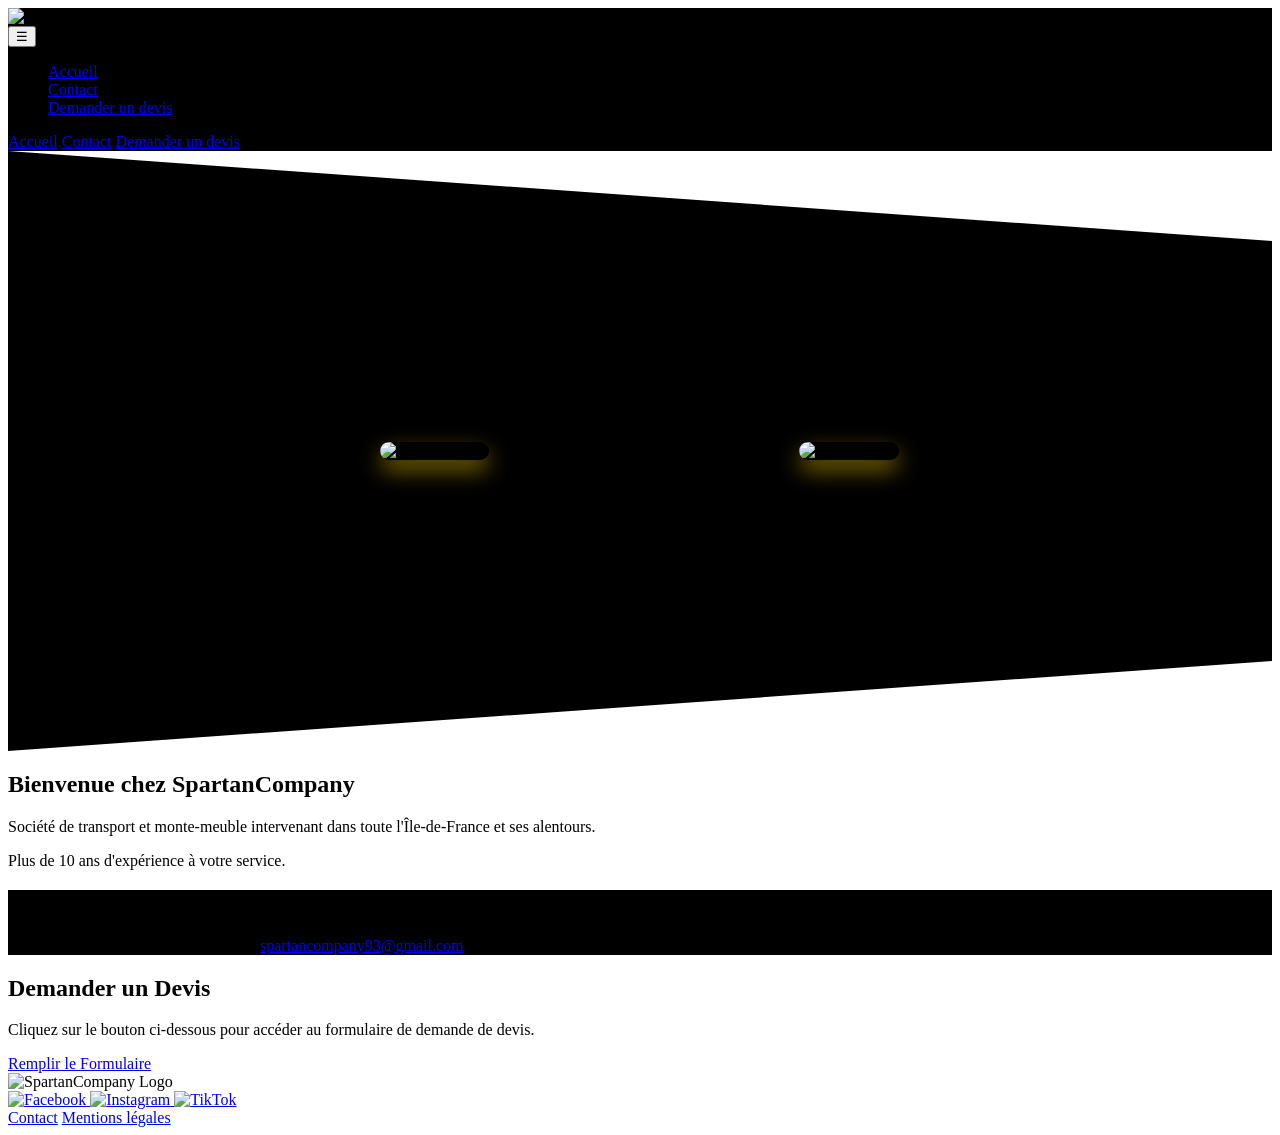
==== Desktop/Site internet Fehd/index.html @ 4c07f2ba "Renommage de Spartan Company V8.html en index.html" ====
<!DOCTYPE html>
<html lang="fr">
<head>
    <meta charset="UTF-8">
    <meta name="viewport" content="width=device-width, initial-scale=1.0">
    <title>SpartanCompany</title>
    <script src="https://cdn.tailwindcss.com"></script>
    <style>
        .bg-gradient-spartan {
            background: linear-gradient(135deg, #000000, #000000, #000000);
        }
        .bg-gradient-footer {
            background: linear-gradient(400deg, #000000, #000000, #000000);
        }
        .nav-link {
            transition: all 0.3s ease-in-out;
        }
        .nav-link:hover {
            color: #FFD700;
            text-shadow: 0 0 10px rgba(0, 0, 0, 0.8);
        }
        .diagonal-section {
            position: relative;
            background: linear-gradient(135deg, #000000, #000000);
            height: 600px;
            clip-path: polygon(0 0, 100% 15%, 100% 85%, 0 100%);
            display: flex;
            align-items: center;
            justify-content: space-evenly;
            padding: 0 5%;
        }
        .image-container img {
            width: 100%;
            max-width: 500px;
            border-radius: 40px;
            box-shadow: 0 10px 22px rgba(255, 208, 0, 0.5);
        }
    </style>
</head>
<body class="bg-black text-white font-sans">
<!-- Header -->
<header class="bg-gradient-spartan p-6 flex items-center justify-between shadow-md">
    <!-- Logo de l'entreprise -->
    <img src="c:\\Users\\Abderrahim\\Desktop\\Site internet Fehd\\assets\\Spartan.png.png" alt="Spartan.png" class="h-36 mb-4">


    
<!-- Menu Mobile Centré & Visible -->
<div class="md:hidden flex justify-center mt-4 relative z-50">
    <button id="menu-toggle" class="text-white text-3xl focus:outline-none">&#9776;</button>
</div>

<!-- Dropdown Menu amélioré -->
<div id="dropdown-menu" class="hidden absolute top-24 left-1/2 transform -translate-x-1/2 w-64 bg-gray-900 bg-opacity-95 shadow-lg rounded-lg text-center border border-yellow-500 z-50">
    <ul class="text-center py-4">
        <li class="py-3 border-b border-gray-700"><a href="#accueil" class="text-white hover:bg-red-700 px-6 py-3 block rounded-lg">Accueil</a></li>
        <li class="py-3 border-b border-gray-700"><a href="#contact" class="text-white hover:bg-red-700 px-6 py-3 block rounded-lg">Contact</a></li>
        <li class="py-3"><a href="#devis" class="text-white hover:bg-red-700 px-6 py-3 block rounded-lg">Demander un devis</a></li>
    </ul>
</div>

<!-- Script pour activer/désactiver le menu -->
<script>
    document.getElementById("menu-toggle").addEventListener("click", function() {
        let menu = document.getElementById("dropdown-menu");
        menu.classList.toggle("hidden");
    });
</script>



    
<nav id="menu" class="hidden md:flex space-x-8 justify-center w-full">
        <a href="#accueil" class="bg-black-700 hover:bg-yellow-600 text-white font-bold py-3 px-8 rounded transition duration-300">Accueil</a>
        <a href="#contact" class="bg-black-700 hover:bg-yellow-600 text-white font-bold py-3 px-8 rounded transition duration-300">Contact</a>
        <a href="#devis" class="bg-black-700 hover:bg-yellow-600 text-white font-bold py-3 px-8 rounded transition duration-300">Demander un devis</a>
    </nav>
</header>

<!-- Section avec images et séparation diagonale -->
<section class="diagonal-section flex flex-col md:flex-row">
    <div class="image-container">
        <img src="c:\\Users\\Abderrahim\\Desktop\\Site internet Fehd\\assets\\PhotoMonteMeuble.jpg" alt="Image Gauche">
    </div>
    <div class="image-container">
        <img src="c:\\Users\\Abderrahim\\Desktop\\Site internet Fehd\\assets\\Imagelibredroit1.jpg" alt="Image Droite">
    </div>
</section>

<div class="w-full h-1 bg-yellow-500 my-4"></div>

<!-- Accueil -->
<section id="accueil" class="h-screen flex flex-col items-center justify-center text-center text-white bg-cover bg-center bg-black">
    <h1 class="text-5xl md:text-6xl font-extrabold mb-4 drop-shadow-lg text-yellow-500">Bienvenue chez SpartanCompany</h1>
    <p class="text-lg md:text-xl max-w-2xl text-gray-300">Société de transport et monte-meuble intervenant dans toute l'Île-de-France et ses alentours.</p>
    <p class="text-md md:text-lg mt-4 text-gray-300">Plus de 10 ans d'expérience à votre service.</p>
</section>

<div class="w-full h-1 bg-yellow-500 my-4"></div>

<!-- Contact -->
<section id="contact" class="p-20 text-center bg-gradient-footer">
    <h2 class="text-4xl md:text-5xl font-bold text-white-500 mb-6">Contact</h2>
    <p class="text-lg text-gray-300 max-w-3xl mx-auto mb-10">Pour toute question, contactez-nous à : 
        <a href="mailto:spartancompany93@gmail.com" class="text-yellow-500 hover:underline">spartancompany93@gmail.com</a>
    </p>
</section>

<div class="w-full h-1 bg-yellow-500 my-4"></div>

<!-- Devis -->
<section id="devis" class="p-16 text-center">
    <h2 class="text-5xl font-bold text-white-500 mb-6">Demander un Devis</h2>
    <p class="text-lg text-gray-300 mb-6">Cliquez sur le bouton ci-dessous pour accéder au formulaire de demande de devis.</p>
    <a href="https://docs.google.com/forms/d/e/1FAIpQLSeJMh0LOUDkcUr1V93ugYY1_ZaERdU3kkNGOzbXgWvuNvlpmg/viewform?usp=dialog" target="_blank" class="bg-yellow-500 hover:bg-yellow-600 text-black font-bold py-3 px-8 rounded transition duration-300">Remplir le Formulaire</a>
</section>


<!-- Liens vers les réseaux sociaux (déplacés dans le footer) -->
<footer class="p-12 bg-black-footer text-white text-center">
    <div class="container mx-auto flex flex-col items-center">
        <img src="c:\\Users\\Abderrahim\\Desktop\\Site internet Fehd\\assets\\Spartan.png.png" alt="SpartanCompany Logo" class="h-20 mb-4">
        <div class="flex space-x-4 mb-4">
            <a href="https://www.facebook.com/profile.php?id=61571814646691" target="_blank">
                <img src="c:\\Users\\Abderrahim\\Desktop\\Site internet Fehd\\assets\\facebook.png.png" alt="Facebook" class="max-w-[50px] md:max-w-[70px]">
            </a>
            <a href="https://www.instagram.com/spartan__company/" target="_blank">
                <img src="c:\\Users\\Abderrahim\\Desktop\\Site internet Fehd\\assets\\instagram.png.png" alt="Instagram" class="max-w-[50px] md:max-w-[70px]">
            </a>
            <a href="https://www.tiktok.com/@spartcompany?lang=fr" target="_blank">
                <img src="c:\Users\Abderrahim\Desktop\Site internet Fehd\assets\tiktokblanc2.png" alt="TikTok" class="max-w-[50px] md:max-w-[70px]">

                <div class="flex justify-center space-x-10 text-gray-300 items-center">
                    <a href="mailto:spartancompany93@gmail.com" class="hover:text-yellow-500">Contact</a>
                    <a href="c:\\Users\\Abderrahim\\Desktop\\Site internet Fehd\\mention légal V2.html" target="_blank" class="hover:text-yellow-500">Mentions légales</a>
            </a>
        </div>
    </div>
</footer>
</body>
</html>
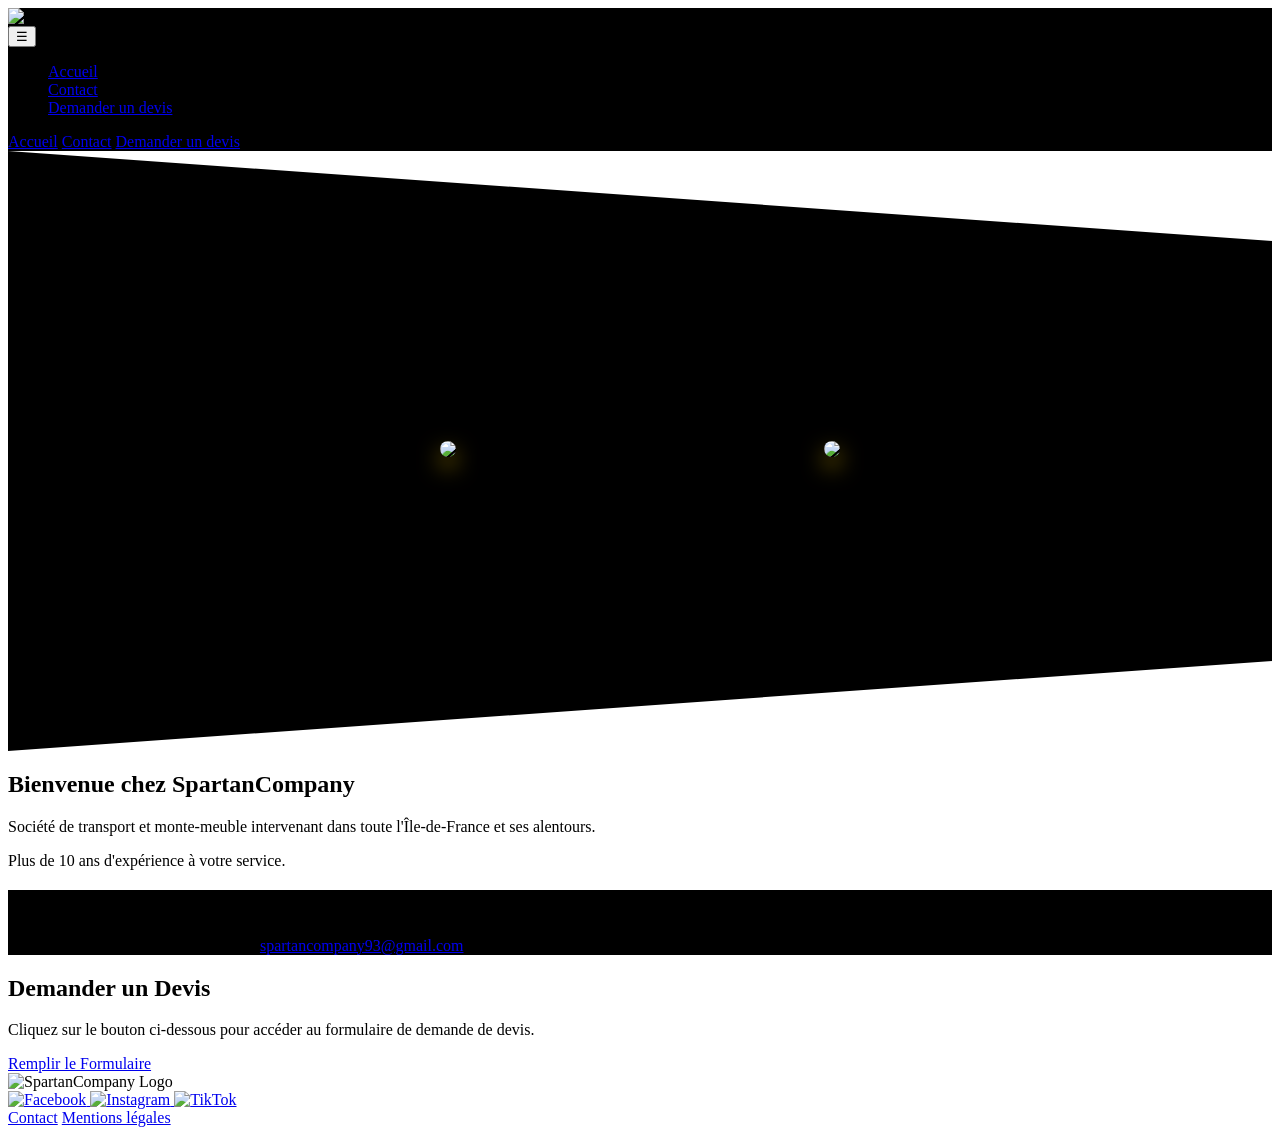
==== commit d0d7ae3c: "Update index.html" ====
--- a/Desktop/Site internet Fehd/index.html
+++ b/Desktop/Site internet Fehd/index.html
@@ -80,10 +80,10 @@
 <!-- Section avec images et séparation diagonale -->
 <section class="diagonal-section flex flex-col md:flex-row">
     <div class="image-container">
-        <img src="c:\\Users\\Abderrahim\\Desktop\\Site internet Fehd\\assets\\PhotoMonteMeuble.jpg" alt="Image Gauche">
+        <img src="c:https://github.com/Snake93300/SiteSpartan/edit/main/Desktop/Site%20internet%20Fehd/index.html alt="Image Gauche">
     </div>
     <div class="image-container">
-        <img src="c:\\Users\\Abderrahim\\Desktop\\Site internet Fehd\\assets\\Imagelibredroit1.jpg" alt="Image Droite">
+        <img src="c:https://github.com/Snake93300/SiteSpartan/edit/main/Desktop/Site%20internet%20Fehd/index.html alt="Image Droite">
     </div>
 </section>
 
@@ -132,7 +132,7 @@
 
                 <div class="flex justify-center space-x-10 text-gray-300 items-center">
                     <a href="mailto:spartancompany93@gmail.com" class="hover:text-yellow-500">Contact</a>
-                    <a href="c:\\Users\\Abderrahim\\Desktop\\Site internet Fehd\\mention légal V2.html" target="_blank" class="hover:text-yellow-500">Mentions légales</a>
+                    <a href="c:\\Users\\Abderrahim\\Desktop\\Site internet Fehd\\mentions-legales.html" target="_blank" class="hover:text-yellow-500">Mentions légales</a>
             </a>
         </div>
     </div>
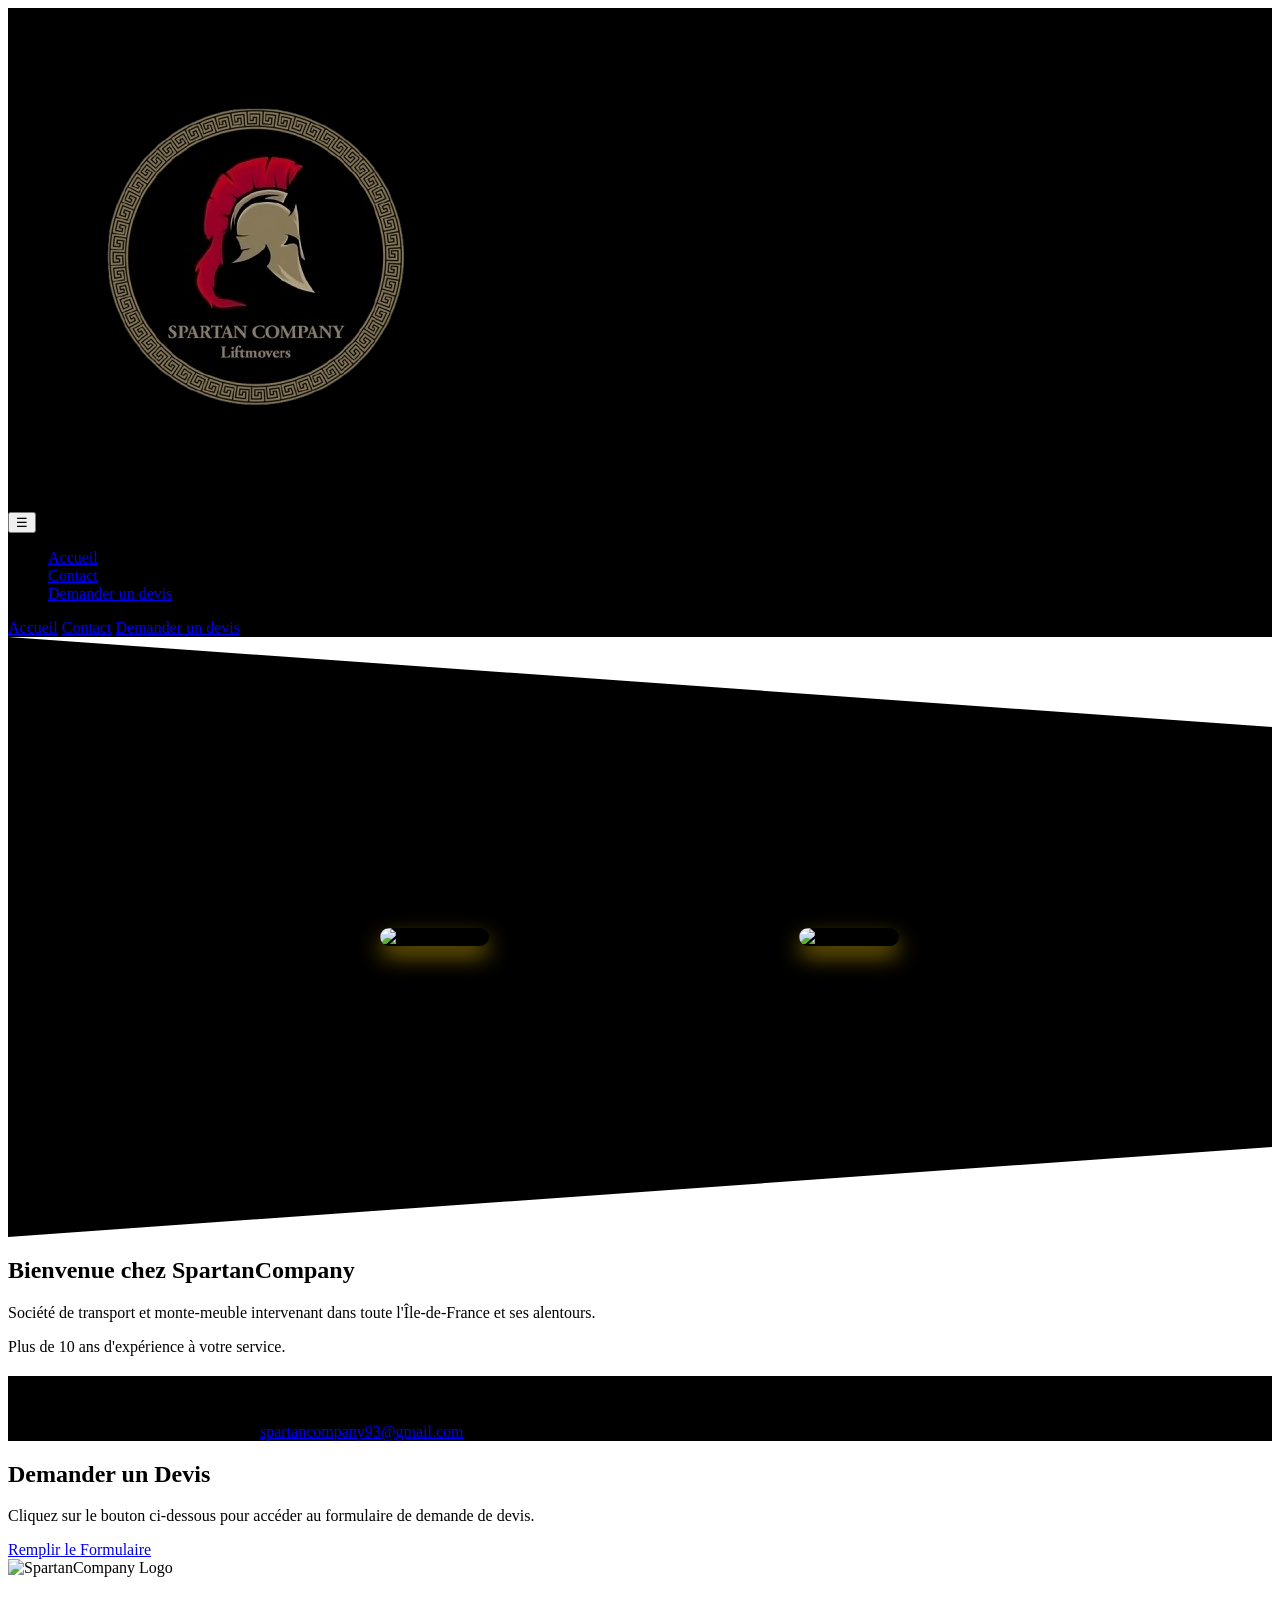
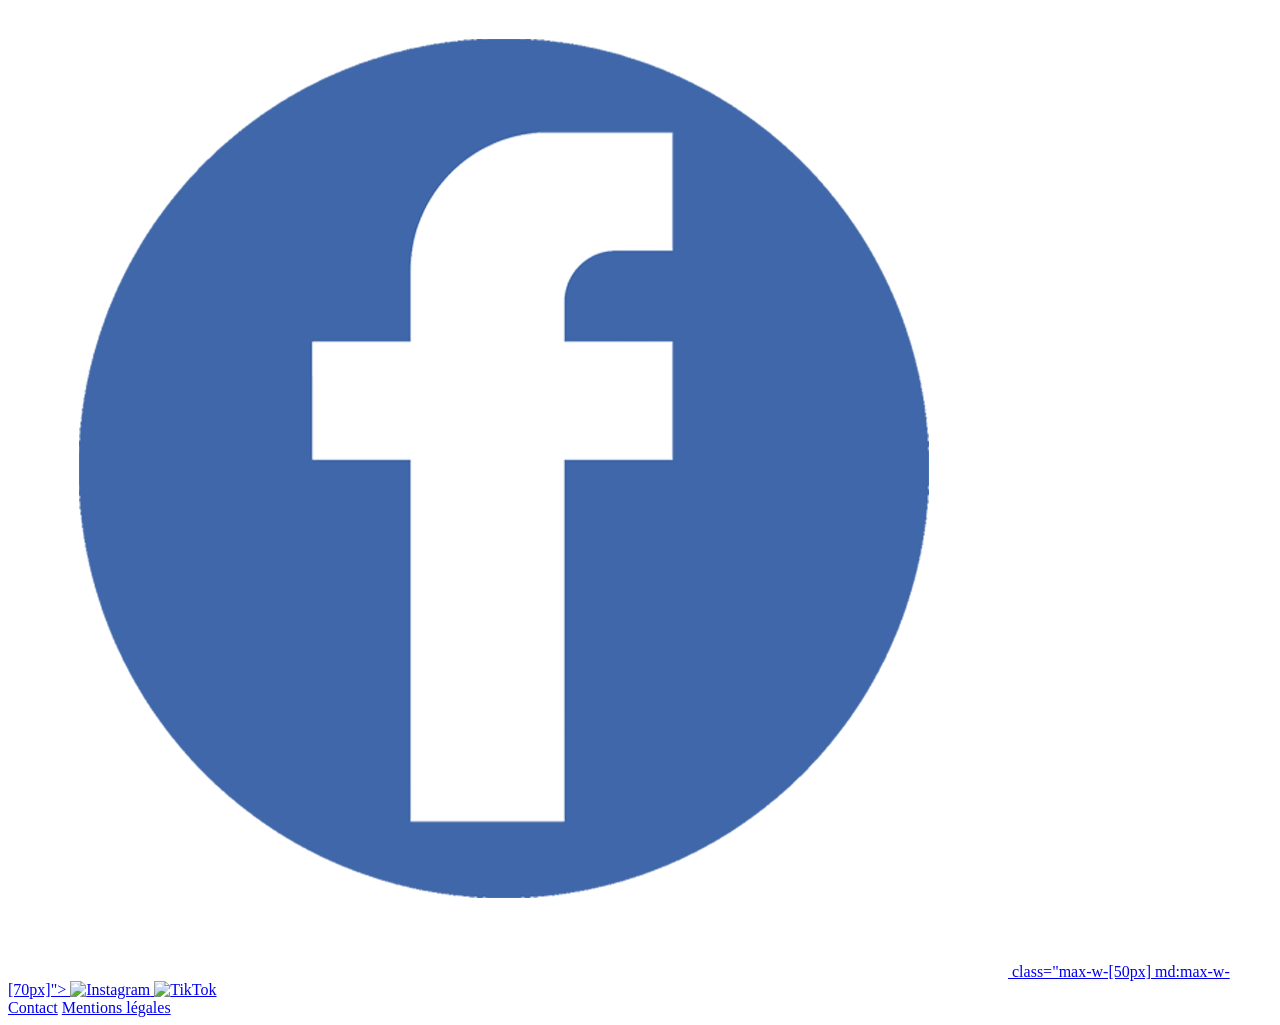
==== commit 9b8a4371: "Update index.html" ====
--- a/Desktop/Site internet Fehd/index.html
+++ b/Desktop/Site internet Fehd/index.html
@@ -41,7 +41,7 @@
 <!-- Header -->
 <header class="bg-gradient-spartan p-6 flex items-center justify-between shadow-md">
     <!-- Logo de l'entreprise -->
-    <img src="c:\\Users\\Abderrahim\\Desktop\\Site internet Fehd\\assets\\Spartan.png.png" alt="Spartan.png" class="h-36 mb-4">
+<img src="assets/Spartan.png.png" alt="Logo Spartan" class="h-36 mb-4">
 
 
     
@@ -80,10 +80,10 @@
 <!-- Section avec images et séparation diagonale -->
 <section class="diagonal-section flex flex-col md:flex-row">
     <div class="image-container">
-        <img src="c:https://github.com/Snake93300/SiteSpartan/edit/main/Desktop/Site%20internet%20Fehd/index.html alt="Image Gauche">
+       <img src="assets/image_gauche.png" alt="Image Gauche">
     </div>
     <div class="image-container">
-        <img src="c:https://github.com/Snake93300/SiteSpartan/edit/main/Desktop/Site%20internet%20Fehd/index.html alt="Image Droite">
+       <img src="assets/image_droite.png" alt="Image Droite">
     </div>
 </section>
 
@@ -122,7 +122,7 @@
         <img src="c:\\Users\\Abderrahim\\Desktop\\Site internet Fehd\\assets\\Spartan.png.png" alt="SpartanCompany Logo" class="h-20 mb-4">
         <div class="flex space-x-4 mb-4">
             <a href="https://www.facebook.com/profile.php?id=61571814646691" target="_blank">
-                <img src="c:\\Users\\Abderrahim\\Desktop\\Site internet Fehd\\assets\\facebook.png.png" alt="Facebook" class="max-w-[50px] md:max-w-[70px]">
+                <img src="assets/facebook.png.png" alt="Facebook"> class="max-w-[50px] md:max-w-[70px]">
             </a>
             <a href="https://www.instagram.com/spartan__company/" target="_blank">
                 <img src="c:\\Users\\Abderrahim\\Desktop\\Site internet Fehd\\assets\\instagram.png.png" alt="Instagram" class="max-w-[50px] md:max-w-[70px]">
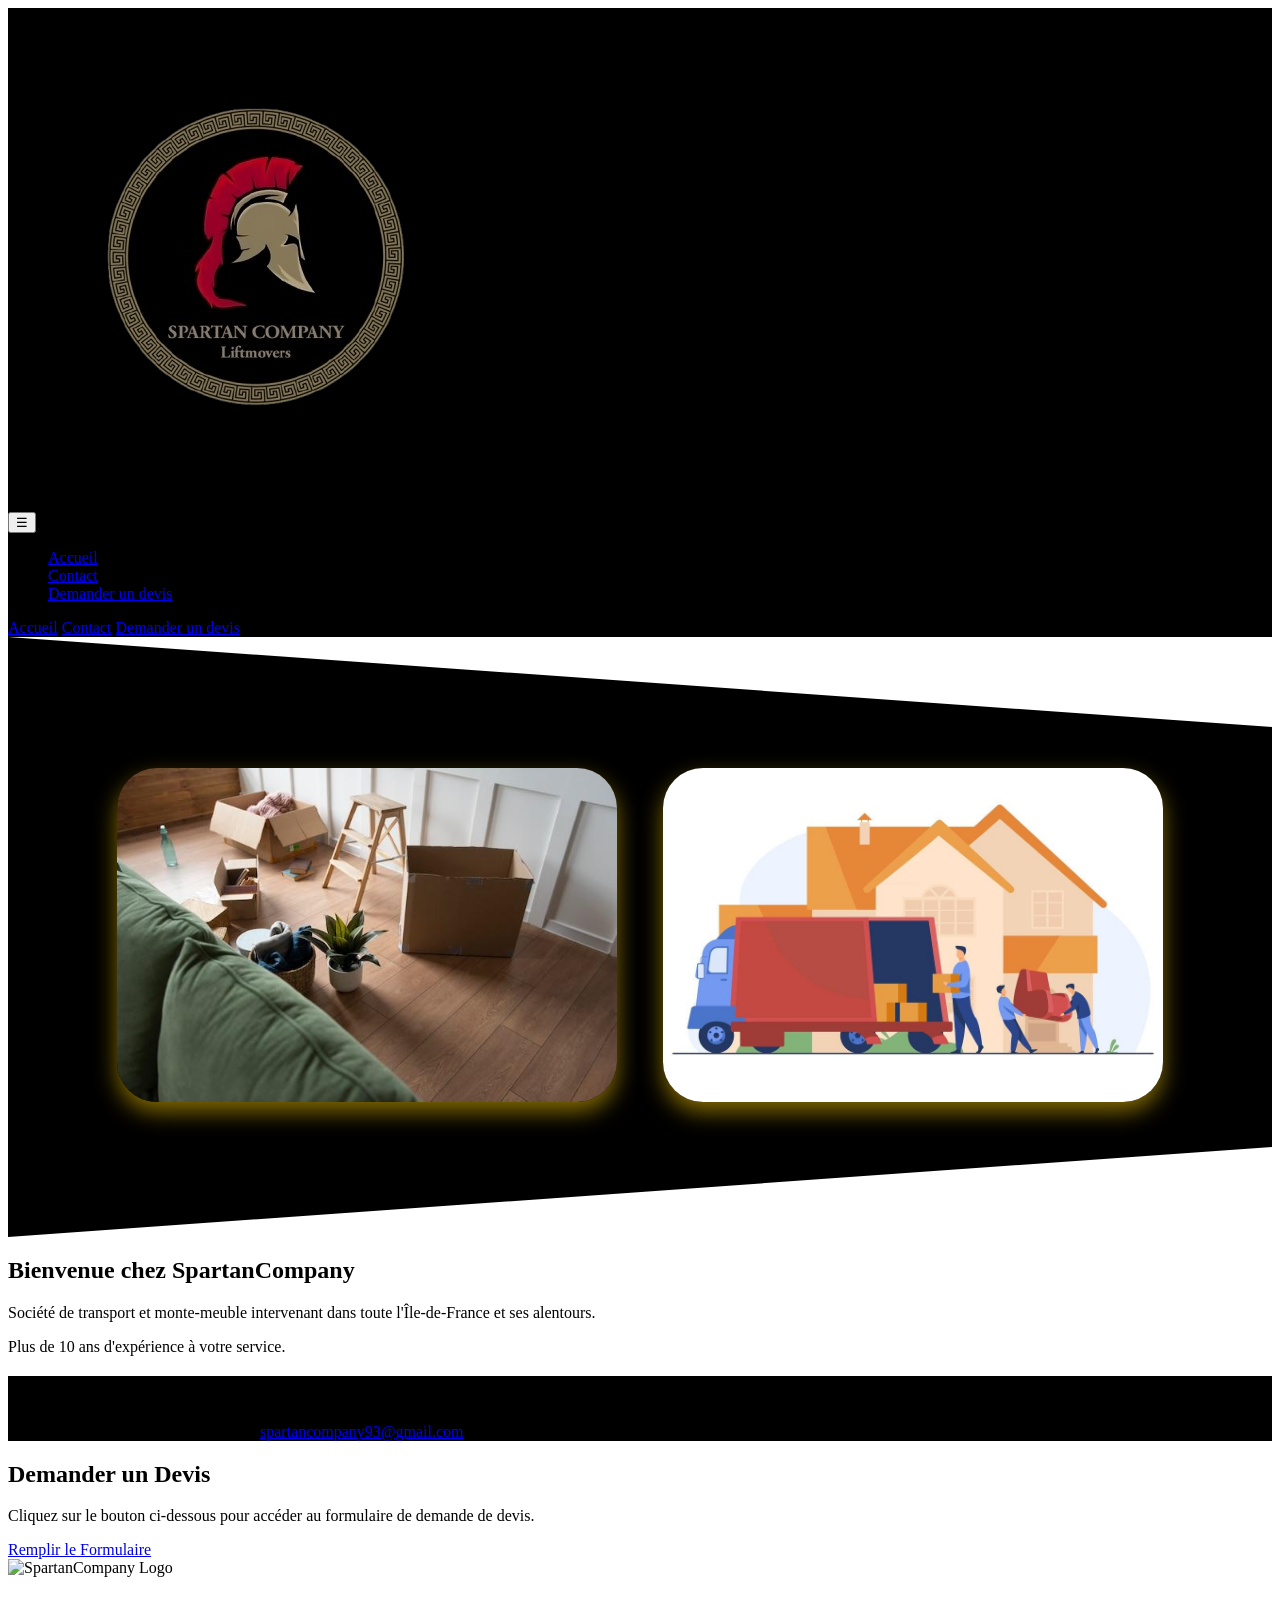
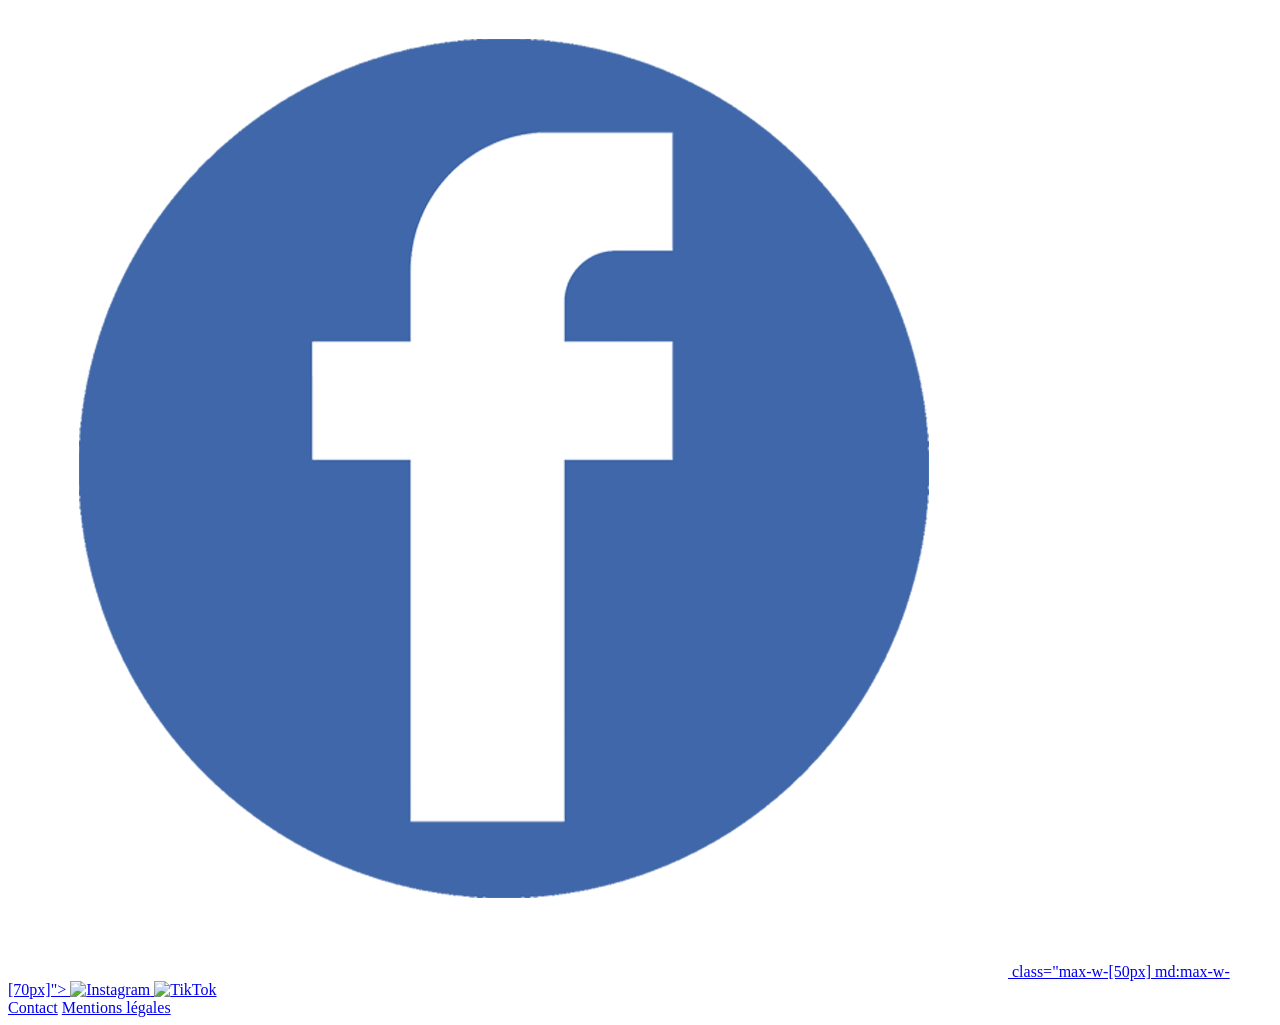
==== commit 4109e8e3: "Update index.html" ====
--- a/Desktop/Site internet Fehd/index.html
+++ b/Desktop/Site internet Fehd/index.html
@@ -80,10 +80,10 @@
 <!-- Section avec images et séparation diagonale -->
 <section class="diagonal-section flex flex-col md:flex-row">
     <div class="image-container">
-       <img src="assets/image_gauche.png" alt="Image Gauche">
+       <img src="assets/Imagelibredroit1.jpg" alt="Image Gauche">
     </div>
     <div class="image-container">
-       <img src="assets/image_droite.png" alt="Image Droite">
+       <img src="assets/Imagelibredroit2.jpg" alt="Image Droite">
     </div>
 </section>
 
